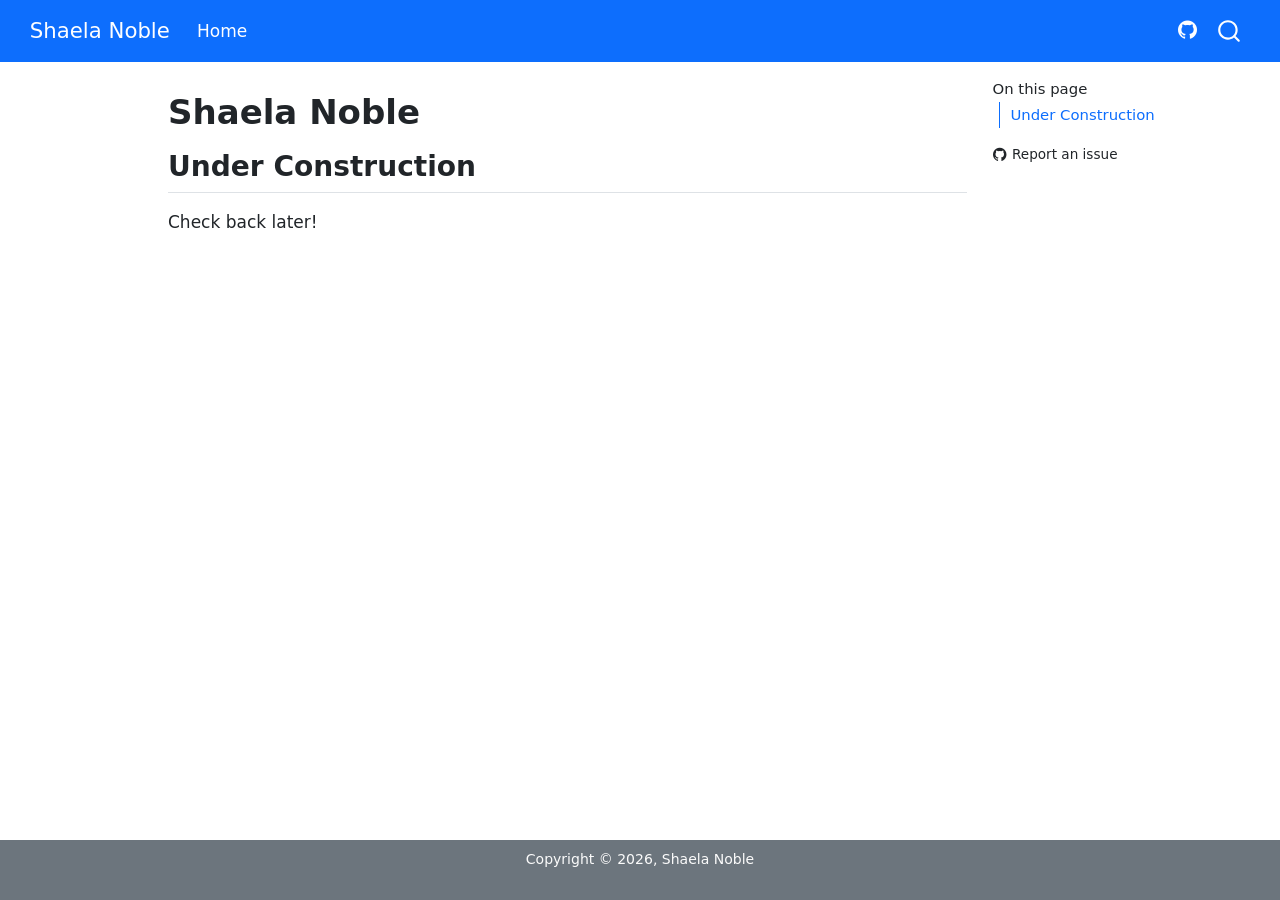
==== index.html @ 44865a8c "Built site for gh-pages" ====
<!DOCTYPE html>
<html xmlns="http://www.w3.org/1999/xhtml" lang="en" xml:lang="en"><head>

<meta charset="utf-8">
<meta name="generator" content="quarto-1.9.38">

<meta name="viewport" content="width=device-width, initial-scale=1.0, user-scalable=yes">


<title>Shaela Noble</title>
<style>
/* Default styles provided by pandoc.
** See https://pandoc.org/MANUAL.html#variables-for-html for config info.
*/
code{white-space: pre-wrap;}
span.smallcaps{font-variant: small-caps;}
div.columns{display: flex; gap: min(4vw, 1.5em);}
div.column{flex: auto; overflow-x: auto;}
div.hanging-indent{margin-left: 1.5em; text-indent: -1.5em;}
ul.task-list{list-style: none;}
ul.task-list li input[type="checkbox"] {
  width: 0.8em;
  margin: 0 0.8em 0.2em -1em; /* quarto-specific, see https://github.com/quarto-dev/quarto-cli/issues/4556 */ 
  vertical-align: middle;
}
</style>


<script src="site_libs/quarto-nav/quarto-nav.js"></script>
<script src="site_libs/quarto-nav/headroom.min.js"></script>
<script src="site_libs/clipboard/clipboard.min.js"></script>
<script src="site_libs/quarto-search/autocomplete.umd.js"></script>
<script src="site_libs/quarto-search/fuse.min.js"></script>
<script src="site_libs/quarto-search/quarto-search.js"></script>
<meta name="quarto:offset" content="./">
<script src="site_libs/quarto-html/quarto.js" type="module"></script>
<script src="site_libs/quarto-html/tabsets/tabsets.js" type="module"></script>
<script src="site_libs/quarto-html/popper.min.js"></script>
<script src="site_libs/quarto-html/tippy.umd.min.js"></script>
<script src="site_libs/quarto-html/anchor.min.js"></script>
<link href="site_libs/quarto-html/tippy.css" rel="stylesheet">
<link href="site_libs/quarto-html/quarto-syntax-highlighting-15634bcf2e68342d4ad2dfa704d543f6.css" rel="stylesheet" id="quarto-text-highlighting-styles">
<script src="site_libs/bootstrap/bootstrap.min.js"></script>
<link href="site_libs/bootstrap/bootstrap-icons.css" rel="stylesheet">
<link href="site_libs/bootstrap/bootstrap-a5e1f6ec0c89de0c92b3266342d8023a.min.css" rel="stylesheet" append-hash="true" id="quarto-bootstrap" data-mode="light">
<script id="quarto-search-options" type="application/json">{
  "location": "navbar",
  "copy-button": false,
  "collapse-after": 3,
  "panel-placement": "end",
  "type": "overlay",
  "limit": 50,
  "keyboard-shortcut": [
    "f",
    "/",
    "s"
  ],
  "show-item-context": false,
  "language": {
    "search-no-results-text": "No results",
    "search-matching-documents-text": "matching documents",
    "search-copy-link-title": "Copy link to search",
    "search-hide-matches-text": "Hide additional matches",
    "search-more-match-text": "more match in this document",
    "search-more-matches-text": "more matches in this document",
    "search-clear-button-title": "Clear",
    "search-text-placeholder": "",
    "search-detached-cancel-button-title": "Cancel",
    "search-submit-button-title": "Submit",
    "search-label": "Search"
  }
}</script>


</head>

<body class="nav-fixed quarto-light">

<div id="quarto-search-results"></div>
  <header id="quarto-header" class="headroom fixed-top">
    <nav class="navbar navbar-expand-lg " data-bs-theme="dark">
      <div class="navbar-container container-fluid">
      <div class="navbar-brand-container mx-auto">
    <a class="navbar-brand" href="./index.html">
    <span class="navbar-title">Shaela Noble</span>
    </a>
  </div>
            <div id="quarto-search" class="" title="Search"></div>
          <button class="navbar-toggler" type="button" data-bs-toggle="collapse" data-bs-target="#navbarCollapse" aria-controls="navbarCollapse" role="menu" aria-expanded="false" aria-label="Toggle navigation" onclick="if (window.quartoToggleHeadroom) { window.quartoToggleHeadroom(); }">
  <span class="navbar-toggler-icon"></span>
</button>
          <div class="collapse navbar-collapse" id="navbarCollapse">
            <ul class="navbar-nav navbar-nav-scroll me-auto">
  <li class="nav-item">
    <a class="nav-link active" href="./index.html" aria-current="page"> 
<span class="menu-text">Home</span></a>
  </li>  
</ul>
            <ul class="navbar-nav navbar-nav-scroll ms-auto">
  <li class="nav-item compact">
    <a class="nav-link" href="https://github.com/shaela-noble/shaela-noble.github.io"> <i class="bi bi-github" role="img">
</i> 
<span class="menu-text"></span></a>
  </li>  
</ul>
          </div> <!-- /navcollapse -->
            <div class="quarto-navbar-tools">
</div>
      </div> <!-- /container-fluid -->
    </nav>
</header>
<!-- content -->
<div id="quarto-content" class="quarto-container page-columns page-rows-contents page-layout-article page-navbar">
<!-- sidebar -->
<!-- margin-sidebar -->
    <div id="quarto-margin-sidebar" class="sidebar margin-sidebar">
        <nav id="TOC" role="doc-toc" class="toc-active">
    <h2 id="toc-title">On this page</h2>
   
  <ul>
  <li><a href="#under-construction" id="toc-under-construction" class="nav-link active" data-scroll-target="#under-construction">Under Construction</a></li>
  </ul>
<div class="toc-actions"><ul><li><a href="https://github.com/shaela-noble/shaela-noble.github.io/issues/new" class="toc-action"><i class="bi bi-github"></i>Report an issue</a></li></ul></div></nav>
    </div>
<!-- main -->
<main class="content" id="quarto-document-content">

<header id="title-block-header" class="quarto-title-block default">
<div class="quarto-title">
<h1 class="title">Shaela Noble</h1>
</div>



<div class="quarto-title-meta">

    
  
    
  </div>
  


</header>


<section id="under-construction" class="level2">
<h2 class="anchored" data-anchor-id="under-construction">Under Construction</h2>
<p>Check back later!</p>


</section>

</main> <!-- /main -->
<script id="quarto-html-after-body" type="application/javascript">
  window.document.addEventListener("DOMContentLoaded", function (event) {
    const icon = "";
    const anchorJS = new window.AnchorJS();
    anchorJS.options = {
      placement: 'right',
      icon: icon
    };
    anchorJS.add('.anchored');
    const isCodeAnnotation = (el) => {
      for (const clz of el.classList) {
        if (clz.startsWith('code-annotation-')) {                     
          return true;
        }
      }
      return false;
    }
    const onCopySuccess = function(e) {
      // button target
      const button = e.trigger;
      // don't keep focus
      button.blur();
      // flash "checked"
      button.classList.add('code-copy-button-checked');
      var currentTitle = button.getAttribute("title");
      button.setAttribute("title", "Copied!");
      let tooltip;
      if (window.bootstrap) {
        button.setAttribute("data-bs-toggle", "tooltip");
        button.setAttribute("data-bs-placement", "left");
        button.setAttribute("data-bs-title", "Copied!");
        tooltip = new bootstrap.Tooltip(button, 
          { trigger: "manual", 
            customClass: "code-copy-button-tooltip",
            offset: [0, -8]});
        tooltip.show();    
      }
      setTimeout(function() {
        if (tooltip) {
          tooltip.hide();
          button.removeAttribute("data-bs-title");
          button.removeAttribute("data-bs-toggle");
          button.removeAttribute("data-bs-placement");
        }
        button.setAttribute("title", currentTitle);
        button.classList.remove('code-copy-button-checked');
      }, 1000);
      // clear code selection
      e.clearSelection();
    }
    const getTextToCopy = function(trigger) {
      const outerScaffold = trigger.parentElement.cloneNode(true);
      const codeEl = outerScaffold.querySelector('code');
      for (const childEl of codeEl.children) {
        if (isCodeAnnotation(childEl)) {
          childEl.remove();
        }
      }
      return codeEl.innerText;
    }
    const clipboard = new window.ClipboardJS('.code-copy-button:not([data-in-quarto-modal])', {
      text: getTextToCopy
    });
    clipboard.on('success', onCopySuccess);
    if (window.document.getElementById('quarto-embedded-source-code-modal')) {
      const clipboardModal = new window.ClipboardJS('.code-copy-button[data-in-quarto-modal]', {
        text: getTextToCopy,
        container: window.document.getElementById('quarto-embedded-source-code-modal')
      });
      clipboardModal.on('success', onCopySuccess);
    }
      var localhostRegex = new RegExp(/^(?:http|https):\/\/localhost\:?[0-9]*\//);
      var mailtoRegex = new RegExp(/^mailto:/);
        var filterRegex = new RegExp("https:\/\/shaela-noble\.github\.io\/");
      var isInternal = (href) => {
          return filterRegex.test(href) || localhostRegex.test(href) || mailtoRegex.test(href);
      }
      // Inspect non-navigation links and adorn them if external
     var links = window.document.querySelectorAll('a[href]:not(.nav-link):not(.navbar-brand):not(.toc-action):not(.sidebar-link):not(.sidebar-item-toggle):not(.pagination-link):not(.no-external):not([aria-hidden]):not(.dropdown-item):not(.quarto-navigation-tool):not(.about-link)');
      for (var i=0; i<links.length; i++) {
        const link = links[i];
        if (!isInternal(link.href)) {
          // undo the damage that might have been done by quarto-nav.js in the case of
          // links that we want to consider external
          if (link.dataset.originalHref !== undefined) {
            link.href = link.dataset.originalHref;
          }
            // target, if specified
            link.setAttribute("target", "_blank");
            if (link.getAttribute("rel") === null) {
              link.setAttribute("rel", "noopener");
            }
        }
      }
    function tippyHover(el, contentFn, onTriggerFn, onUntriggerFn) {
      const config = {
        allowHTML: true,
        maxWidth: 500,
        delay: 100,
        arrow: false,
        appendTo: function(el) {
            return el.parentElement;
        },
        interactive: true,
        interactiveBorder: 10,
        theme: 'quarto',
        placement: 'bottom-start',
      };
      if (contentFn) {
        config.content = contentFn;
      }
      if (onTriggerFn) {
        config.onTrigger = onTriggerFn;
      }
      if (onUntriggerFn) {
        config.onUntrigger = onUntriggerFn;
      }
      window.tippy(el, config); 
    }
    const noterefs = window.document.querySelectorAll('a[role="doc-noteref"]');
    for (var i=0; i<noterefs.length; i++) {
      const ref = noterefs[i];
      tippyHover(ref, function() {
        // use id or data attribute instead here
        let href = ref.getAttribute('data-footnote-href') || ref.getAttribute('href');
        try { href = new URL(href).hash; } catch {}
        const id = href.replace(/^#\/?/, "");
        const note = window.document.getElementById(id);
        if (note) {
          return note.innerHTML;
        } else {
          return "";
        }
      });
    }
    const xrefs = window.document.querySelectorAll('a.quarto-xref');
    const processXRef = (id, note) => {
      // Strip column container classes
      const stripColumnClz = (el) => {
        el.classList.remove("page-full", "page-columns");
        if (el.children) {
          for (const child of el.children) {
            stripColumnClz(child);
          }
        }
      }
      stripColumnClz(note)
      if (id === null || id.startsWith('sec-')) {
        // Special case sections, only their first couple elements
        const container = document.createElement("div");
        if (note.children && note.children.length > 2) {
          container.appendChild(note.children[0].cloneNode(true));
          for (let i = 1; i < note.children.length; i++) {
            const child = note.children[i];
            if (child.tagName === "P" && child.innerText === "") {
              continue;
            } else {
              container.appendChild(child.cloneNode(true));
              break;
            }
          }
          if (window.Quarto?.typesetMath) {
            window.Quarto.typesetMath(container);
          }
          return container.innerHTML
        } else {
          if (window.Quarto?.typesetMath) {
            window.Quarto.typesetMath(note);
          }
          return note.innerHTML;
        }
      } else {
        // Remove any anchor links if they are present
        const anchorLink = note.querySelector('a.anchorjs-link');
        if (anchorLink) {
          anchorLink.remove();
        }
        if (window.Quarto?.typesetMath) {
          window.Quarto.typesetMath(note);
        }
        if (note.classList.contains("callout")) {
          return note.outerHTML;
        } else {
          return note.innerHTML;
        }
      }
    }
    for (var i=0; i<xrefs.length; i++) {
      const xref = xrefs[i];
      tippyHover(xref, undefined, function(instance) {
        instance.disable();
        let url = xref.getAttribute('href');
        let hash = undefined; 
        if (url.startsWith('#')) {
          hash = url;
        } else {
          try { hash = new URL(url).hash; } catch {}
        }
        if (hash) {
          const id = hash.replace(/^#\/?/, "");
          const note = window.document.getElementById(id);
          if (note !== null) {
            try {
              const html = processXRef(id, note.cloneNode(true));
              instance.setContent(html);
            } finally {
              instance.enable();
              instance.show();
            }
          } else {
            // See if we can fetch this
            fetch(url.split('#')[0])
            .then(res => res.text())
            .then(html => {
              const parser = new DOMParser();
              const htmlDoc = parser.parseFromString(html, "text/html");
              const note = htmlDoc.getElementById(id);
              if (note !== null) {
                const html = processXRef(id, note);
                instance.setContent(html);
              } 
            }).finally(() => {
              instance.enable();
              instance.show();
            });
          }
        } else {
          // See if we can fetch a full url (with no hash to target)
          // This is a special case and we should probably do some content thinning / targeting
          fetch(url)
          .then(res => res.text())
          .then(html => {
            const parser = new DOMParser();
            const htmlDoc = parser.parseFromString(html, "text/html");
            const note = htmlDoc.querySelector('main.content');
            if (note !== null) {
              // This should only happen for chapter cross references
              // (since there is no id in the URL)
              // remove the first header
              if (note.children.length > 0 && note.children[0].tagName === "HEADER") {
                note.children[0].remove();
              }
              const html = processXRef(null, note);
              instance.setContent(html);
            } 
          }).finally(() => {
            instance.enable();
            instance.show();
          });
        }
      }, function(instance) {
      });
    }
        let selectedAnnoteEl;
        const selectorForAnnotation = ( cell, annotation) => {
          let cellAttr = 'data-code-cell="' + cell + '"';
          let lineAttr = 'data-code-annotation="' +  annotation + '"';
          const selector = 'span[' + cellAttr + '][' + lineAttr + ']';
          return selector;
        }
        const selectCodeLines = (annoteEl) => {
          const doc = window.document;
          const targetCell = annoteEl.getAttribute("data-target-cell");
          const targetAnnotation = annoteEl.getAttribute("data-target-annotation");
          const annoteSpan = window.document.querySelector(selectorForAnnotation(targetCell, targetAnnotation));
          const lines = annoteSpan.getAttribute("data-code-lines").split(",");
          const lineIds = lines.map((line) => {
            return targetCell + "-" + line;
          })
          let top = null;
          let height = null;
          let parent = null;
          if (lineIds.length > 0) {
              //compute the position of the single el (top and bottom and make a div)
              const el = window.document.getElementById(lineIds[0]);
              top = el.offsetTop;
              height = el.offsetHeight;
              parent = el.parentElement.parentElement;
            if (lineIds.length > 1) {
              const lastEl = window.document.getElementById(lineIds[lineIds.length - 1]);
              const bottom = lastEl.offsetTop + lastEl.offsetHeight;
              height = bottom - top;
            }
            if (top !== null && height !== null && parent !== null) {
              // cook up a div (if necessary) and position it 
              let div = window.document.getElementById("code-annotation-line-highlight");
              if (div === null) {
                div = window.document.createElement("div");
                div.setAttribute("id", "code-annotation-line-highlight");
                div.style.position = 'absolute';
                parent.appendChild(div);
              }
              div.style.top = top - 2 + "px";
              div.style.height = height + 4 + "px";
              div.style.left = 0;
              let gutterDiv = window.document.getElementById("code-annotation-line-highlight-gutter");
              if (gutterDiv === null) {
                gutterDiv = window.document.createElement("div");
                gutterDiv.setAttribute("id", "code-annotation-line-highlight-gutter");
                gutterDiv.style.position = 'absolute';
                const codeCell = window.document.getElementById(targetCell);
                const gutter = codeCell.querySelector('.code-annotation-gutter');
                gutter.appendChild(gutterDiv);
              }
              gutterDiv.style.top = top - 2 + "px";
              gutterDiv.style.height = height + 4 + "px";
            }
            selectedAnnoteEl = annoteEl;
          }
        };
        const unselectCodeLines = () => {
          const elementsIds = ["code-annotation-line-highlight", "code-annotation-line-highlight-gutter"];
          elementsIds.forEach((elId) => {
            const div = window.document.getElementById(elId);
            if (div) {
              div.remove();
            }
          });
          selectedAnnoteEl = undefined;
        };
          // Handle positioning of the toggle
      window.addEventListener(
        "resize",
        throttle(() => {
          elRect = undefined;
          if (selectedAnnoteEl) {
            selectCodeLines(selectedAnnoteEl);
          }
        }, 10)
      );
      function throttle(fn, ms) {
      let throttle = false;
      let timer;
        return (...args) => {
          if(!throttle) { // first call gets through
              fn.apply(this, args);
              throttle = true;
          } else { // all the others get throttled
              if(timer) clearTimeout(timer); // cancel #2
              timer = setTimeout(() => {
                fn.apply(this, args);
                timer = throttle = false;
              }, ms);
          }
        };
      }
        // Attach click handler to the DT
        const annoteDls = window.document.querySelectorAll('dt[data-target-cell]');
        for (const annoteDlNode of annoteDls) {
          annoteDlNode.addEventListener('click', (event) => {
            const clickedEl = event.target;
            if (clickedEl !== selectedAnnoteEl) {
              unselectCodeLines();
              const activeEl = window.document.querySelector('dt[data-target-cell].code-annotation-active');
              if (activeEl) {
                activeEl.classList.remove('code-annotation-active');
              }
              selectCodeLines(clickedEl);
              clickedEl.classList.add('code-annotation-active');
            } else {
              // Unselect the line
              unselectCodeLines();
              clickedEl.classList.remove('code-annotation-active');
            }
          });
        }
    const findCites = (el) => {
      const parentEl = el.parentElement;
      if (parentEl) {
        const cites = parentEl.dataset.cites;
        if (cites) {
          return {
            el,
            cites: cites.split(' ')
          };
        } else {
          return findCites(el.parentElement)
        }
      } else {
        return undefined;
      }
    };
    var bibliorefs = window.document.querySelectorAll('a[role="doc-biblioref"]');
    for (var i=0; i<bibliorefs.length; i++) {
      const ref = bibliorefs[i];
      const citeInfo = findCites(ref);
      if (citeInfo) {
        tippyHover(citeInfo.el, function() {
          var popup = window.document.createElement('div');
          citeInfo.cites.forEach(function(cite) {
            var citeDiv = window.document.createElement('div');
            citeDiv.classList.add('hanging-indent');
            citeDiv.classList.add('csl-entry');
            var biblioDiv = window.document.getElementById('ref-' + cite);
            if (biblioDiv) {
              citeDiv.innerHTML = biblioDiv.innerHTML;
            }
            popup.appendChild(citeDiv);
          });
          return popup.innerHTML;
        });
      }
    }
  });
  </script>
</div> <!-- /content -->
<footer class="footer">
  <div class="nav-footer">
    <div class="nav-footer-left">
      &nbsp;
    </div>   
    <div class="nav-footer-center">
<p>Copyright © 2026, Shaela Noble</p>
<div class="toc-actions d-sm-block d-md-none"><ul><li><a href="https://github.com/shaela-noble/shaela-noble.github.io/issues/new" class="toc-action"><i class="bi bi-github"></i>Report an issue</a></li></ul></div></div>
    <div class="nav-footer-right">
      &nbsp;
    </div>
  </div>
</footer>




</body></html>
---- site_libs/quarto-html/tippy.css ----
.tippy-box[data-animation=fade][data-state=hidden]{opacity:0}[data-tippy-root]{max-width:calc(100vw - 10px)}.tippy-box{position:relative;background-color:#333;color:#fff;border-radius:4px;font-size:14px;line-height:1.4;white-space:normal;outline:0;transition-property:transform,visibility,opacity}.tippy-box[data-placement^=top]>.tippy-arrow{bottom:0}.tippy-box[data-placement^=top]>.tippy-arrow:before{bottom:-7px;left:0;border-width:8px 8px 0;border-top-color:initial;transform-origin:center top}.tippy-box[data-placement^=bottom]>.tippy-arrow{top:0}.tippy-box[data-placement^=bottom]>.tippy-arrow:before{top:-7px;left:0;border-width:0 8px 8px;border-bottom-color:initial;transform-origin:center bottom}.tippy-box[data-placement^=left]>.tippy-arrow{right:0}.tippy-box[data-placement^=left]>.tippy-arrow:before{border-width:8px 0 8px 8px;border-left-color:initial;right:-7px;transform-origin:center left}.tippy-box[data-placement^=right]>.tippy-arrow{left:0}.tippy-box[data-placement^=right]>.tippy-arrow:before{left:-7px;border-width:8px 8px 8px 0;border-right-color:initial;transform-origin:center right}.tippy-box[data-inertia][data-state=visible]{transition-timing-function:cubic-bezier(.54,1.5,.38,1.11)}.tippy-arrow{width:16px;height:16px;color:#333}.tippy-arrow:before{content:"";position:absolute;border-color:transparent;border-style:solid}.tippy-content{position:relative;padding:5px 9px;z-index:1}
---- site_libs/quarto-html/quarto-syntax-highlighting-15634bcf2e68342d4ad2dfa704d543f6.css ----
/* quarto syntax highlight colors */
:root {
  --quarto-hl-ot-color: #003B4F;
  --quarto-hl-at-color: #657422;
  --quarto-hl-ss-color: #20794D;
  --quarto-hl-an-color: #5E5E5E;
  --quarto-hl-fu-color: #4758AB;
  --quarto-hl-st-color: #20794D;
  --quarto-hl-cf-color: #003B4F;
  --quarto-hl-op-color: #5E5E5E;
  --quarto-hl-er-color: #AD0000;
  --quarto-hl-bn-color: #AD0000;
  --quarto-hl-al-color: #AD0000;
  --quarto-hl-va-color: #111111;
  --quarto-hl-bu-color: inherit;
  --quarto-hl-ex-color: inherit;
  --quarto-hl-pp-color: #AD0000;
  --quarto-hl-in-color: #5E5E5E;
  --quarto-hl-vs-color: #20794D;
  --quarto-hl-wa-color: #5E5E5E;
  --quarto-hl-do-color: #5E5E5E;
  --quarto-hl-im-color: #00769E;
  --quarto-hl-ch-color: #20794D;
  --quarto-hl-dt-color: #AD0000;
  --quarto-hl-fl-color: #AD0000;
  --quarto-hl-co-color: #5E5E5E;
  --quarto-hl-cv-color: #5E5E5E;
  --quarto-hl-cn-color: #8f5902;
  --quarto-hl-sc-color: #5E5E5E;
  --quarto-hl-dv-color: #AD0000;
  --quarto-hl-kw-color: #003B4F;
}

/* other quarto variables */
:root {
  --quarto-font-monospace: SFMono-Regular, Menlo, Monaco, Consolas, "Liberation Mono", "Courier New", monospace;
}

/* syntax highlight based on Pandoc's rules */
pre > code.sourceCode > span {
  color: #003B4F;
}

code.sourceCode > span {
  color: #003B4F;
}

div.sourceCode,
div.sourceCode pre.sourceCode {
  color: #003B4F;
}

/* Normal */
code span {
  color: #003B4F;
}

/* Alert */
code span.al {
  color: #AD0000;
  font-style: inherit;
}

/* Annotation */
code span.an {
  color: #5E5E5E;
  font-style: inherit;
}

/* Attribute */
code span.at {
  color: #657422;
  font-style: inherit;
}

/* BaseN */
code span.bn {
  color: #AD0000;
  font-style: inherit;
}

/* BuiltIn */
code span.bu {
  font-style: inherit;
}

/* ControlFlow */
code span.cf {
  color: #003B4F;
  font-weight: bold;
  font-style: inherit;
}

/* Char */
code span.ch {
  color: #20794D;
  font-style: inherit;
}

/* Constant */
code span.cn {
  color: #8f5902;
  font-style: inherit;
}

/* Comment */
code span.co {
  color: #5E5E5E;
  font-style: inherit;
}

/* CommentVar */
code span.cv {
  color: #5E5E5E;
  font-style: italic;
}

/* Documentation */
code span.do {
  color: #5E5E5E;
  font-style: italic;
}

/* DataType */
code span.dt {
  color: #AD0000;
  font-style: inherit;
}

/* DecVal */
code span.dv {
  color: #AD0000;
  font-style: inherit;
}

/* Error */
code span.er {
  color: #AD0000;
  font-style: inherit;
}

/* Extension */
code span.ex {
  font-style: inherit;
}

/* Float */
code span.fl {
  color: #AD0000;
  font-style: inherit;
}

/* Function */
code span.fu {
  color: #4758AB;
  font-style: inherit;
}

/* Import */
code span.im {
  color: #00769E;
  font-style: inherit;
}

/* Information */
code span.in {
  color: #5E5E5E;
  font-style: inherit;
}

/* Keyword */
code span.kw {
  color: #003B4F;
  font-weight: bold;
  font-style: inherit;
}

/* Operator */
code span.op {
  color: #5E5E5E;
  font-style: inherit;
}

/* Other */
code span.ot {
  color: #003B4F;
  font-style: inherit;
}

/* Preprocessor */
code span.pp {
  color: #AD0000;
  font-style: inherit;
}

/* SpecialChar */
code span.sc {
  color: #5E5E5E;
  font-style: inherit;
}

/* SpecialString */
code span.ss {
  color: #20794D;
  font-style: inherit;
}

/* String */
code span.st {
  color: #20794D;
  font-style: inherit;
}

/* Variable */
code span.va {
  color: #111111;
  font-style: inherit;
}

/* VerbatimString */
code span.vs {
  color: #20794D;
  font-style: inherit;
}

/* Warning */
code span.wa {
  color: #5E5E5E;
  font-style: italic;
}

.prevent-inlining {
  content: "</";
}

/*# sourceMappingURL=f23921c56f73e400b49028c9186a1aa0.css.map */
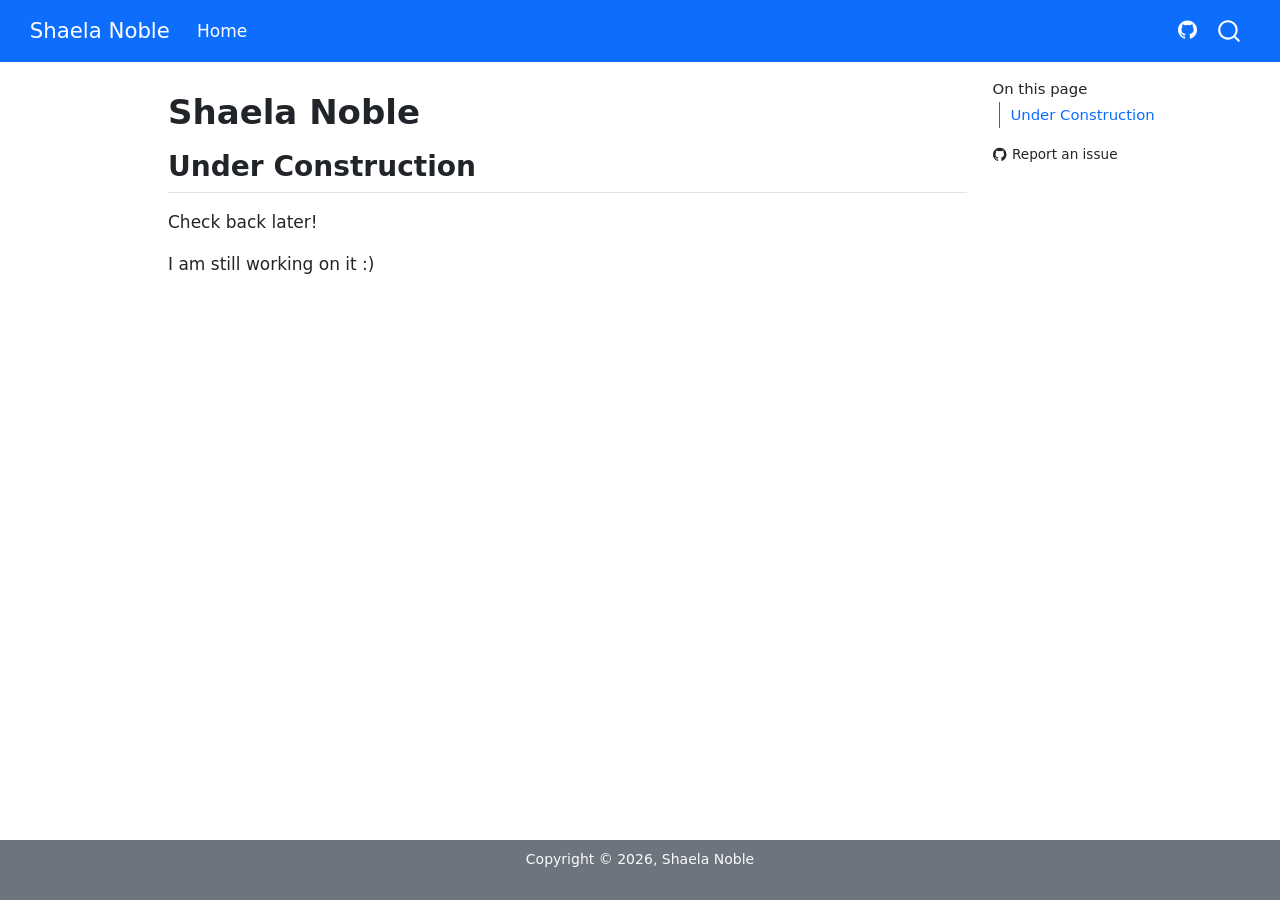
==== commit 9aba7d84: "Built site for gh-pages" ====
--- a/index.html
+++ b/index.html
@@ -147,6 +147,7 @@
 <section id="under-construction" class="level2">
 <h2 class="anchored" data-anchor-id="under-construction">Under Construction</h2>
 <p>Check back later!</p>
+<p>I am still working on it :)</p>
 
 
 </section>
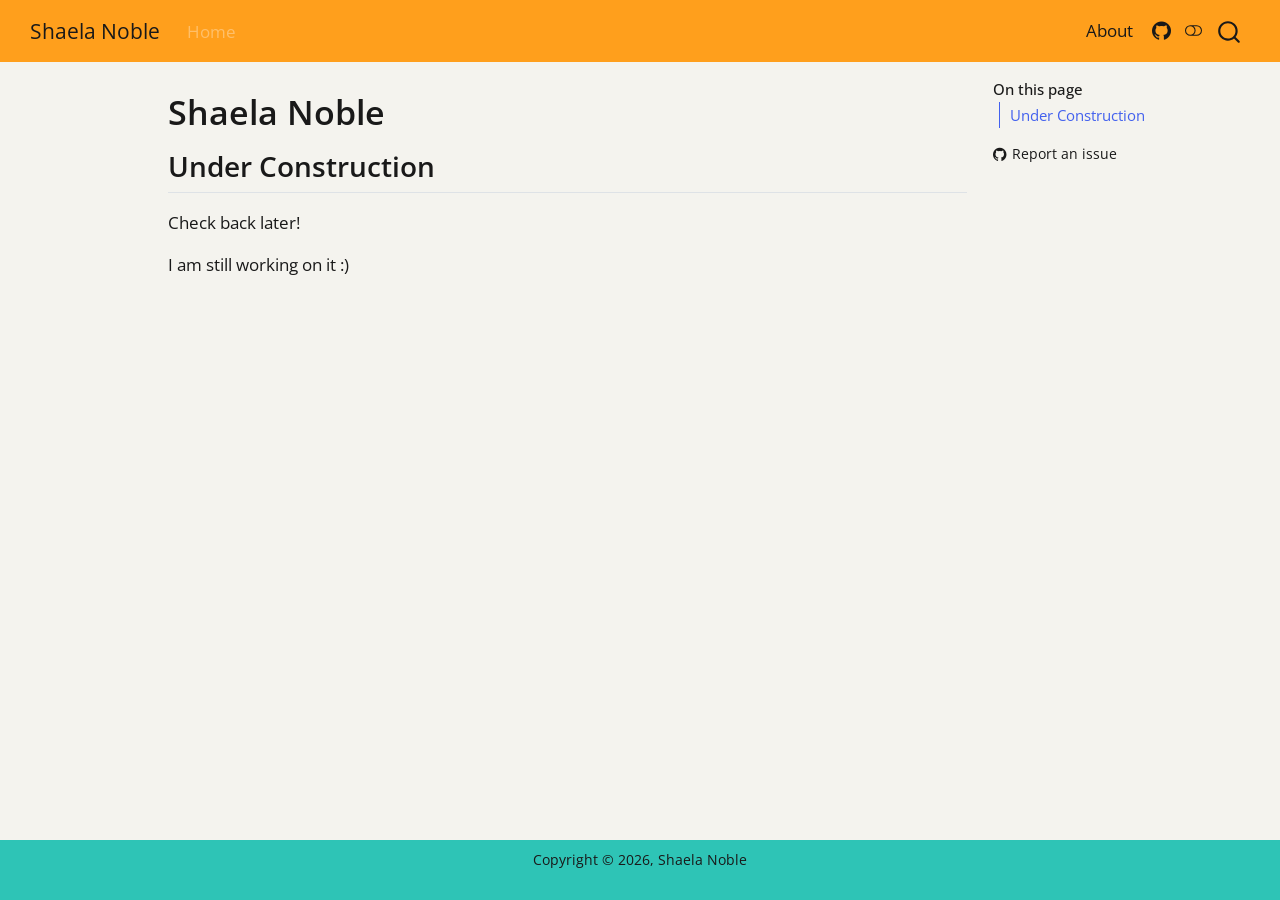
==== commit af8ea65d: "Built site for gh-pages" ====
--- a/index.html
+++ b/index.html
@@ -39,10 +39,14 @@
 <script src="site_libs/quarto-html/tippy.umd.min.js"></script>
 <script src="site_libs/quarto-html/anchor.min.js"></script>
 <link href="site_libs/quarto-html/tippy.css" rel="stylesheet">
-<link href="site_libs/quarto-html/quarto-syntax-highlighting-15634bcf2e68342d4ad2dfa704d543f6.css" rel="stylesheet" id="quarto-text-highlighting-styles">
+<link href="site_libs/quarto-html/quarto-syntax-highlighting-15634bcf2e68342d4ad2dfa704d543f6.css" rel="stylesheet" class="quarto-color-scheme" id="quarto-text-highlighting-styles">
+<link href="site_libs/quarto-html/quarto-syntax-highlighting-dark-0a6b7249c26820e032cb0bd839ff02b1.css" rel="stylesheet" class="quarto-color-scheme quarto-color-alternate" id="quarto-text-highlighting-styles">
+<link href="site_libs/quarto-html/quarto-syntax-highlighting-15634bcf2e68342d4ad2dfa704d543f6.css" rel="stylesheet" class="quarto-color-scheme-extra" id="quarto-text-highlighting-styles">
 <script src="site_libs/bootstrap/bootstrap.min.js"></script>
 <link href="site_libs/bootstrap/bootstrap-icons.css" rel="stylesheet">
-<link href="site_libs/bootstrap/bootstrap-a5e1f6ec0c89de0c92b3266342d8023a.min.css" rel="stylesheet" append-hash="true" id="quarto-bootstrap" data-mode="light">
+<link href="site_libs/bootstrap/bootstrap-62088320dbb3b3bed473ae1095f0f846.min.css" rel="stylesheet" append-hash="true" class="quarto-color-scheme" id="quarto-bootstrap" data-mode="light">
+<link href="site_libs/bootstrap/bootstrap-dark-a79c19274c2e3d142b6124f91d269d42.min.css" rel="stylesheet" append-hash="true" class="quarto-color-scheme quarto-color-alternate" id="quarto-bootstrap" data-mode="light">
+<link href="site_libs/bootstrap/bootstrap-62088320dbb3b3bed473ae1095f0f846.min.css" rel="stylesheet" append-hash="true" class="quarto-color-scheme-extra" id="quarto-bootstrap" data-mode="light">
 <script id="quarto-search-options" type="application/json">{
   "location": "navbar",
   "copy-button": false,
@@ -74,7 +78,169 @@
 
 </head>
 
-<body class="nav-fixed quarto-light">
+<body class="nav-fixed quarto-light"><script id="quarto-html-before-body" type="application/javascript">
+    const toggleBodyColorMode = (bsSheetEl) => {
+      const mode = bsSheetEl.getAttribute("data-mode");
+      const bodyEl = window.document.querySelector("body");
+      if (mode === "dark") {
+        bodyEl.classList.add("quarto-dark");
+        bodyEl.classList.remove("quarto-light");
+      } else {
+        bodyEl.classList.add("quarto-light");
+        bodyEl.classList.remove("quarto-dark");
+      }
+    }
+    const toggleBodyColorPrimary = () => {
+      const bsSheetEl = window.document.querySelector("link#quarto-bootstrap:not([rel=disabled-stylesheet])");
+      if (bsSheetEl) {
+        toggleBodyColorMode(bsSheetEl);
+      }
+    }
+    const setColorSchemeToggle = (alternate) => {
+      const toggles = window.document.querySelectorAll('.quarto-color-scheme-toggle');
+      for (let i=0; i < toggles.length; i++) {
+        const toggle = toggles[i];
+        if (toggle) {
+          if (alternate) {
+            toggle.classList.add("alternate");
+          } else {
+            toggle.classList.remove("alternate");
+          }
+        }
+      }
+    };
+    const toggleColorMode = (alternate) => {
+      // Switch the stylesheets
+      const primaryStylesheets = window.document.querySelectorAll('link.quarto-color-scheme:not(.quarto-color-alternate)');
+      const alternateStylesheets = window.document.querySelectorAll('link.quarto-color-scheme.quarto-color-alternate');
+      manageTransitions('#quarto-margin-sidebar .nav-link', false);
+      if (alternate) {
+        // note: dark is layered on light, we don't disable primary!
+        enableStylesheet(alternateStylesheets);
+        for (const sheetNode of alternateStylesheets) {
+          if (sheetNode.id === "quarto-bootstrap") {
+            toggleBodyColorMode(sheetNode);
+          }
+        }
+      } else {
+        disableStylesheet(alternateStylesheets);
+        enableStylesheet(primaryStylesheets)
+        toggleBodyColorPrimary();
+      }
+      manageTransitions('#quarto-margin-sidebar .nav-link', true);
+      // Switch the toggles
+      setColorSchemeToggle(alternate)
+      // Hack to workaround the fact that safari doesn't
+      // properly recolor the scrollbar when toggling (#1455)
+      if (navigator.userAgent.indexOf('Safari') > 0 && navigator.userAgent.indexOf('Chrome') == -1) {
+        manageTransitions("body", false);
+        window.scrollTo(0, 1);
+        setTimeout(() => {
+          window.scrollTo(0, 0);
+          manageTransitions("body", true);
+        }, 40);
+      }
+    }
+    const disableStylesheet = (stylesheets) => {
+      for (let i=0; i < stylesheets.length; i++) {
+        const stylesheet = stylesheets[i];
+        stylesheet.rel = 'disabled-stylesheet';
+      }
+    }
+    const enableStylesheet = (stylesheets) => {
+      for (let i=0; i < stylesheets.length; i++) {
+        const stylesheet = stylesheets[i];
+        if(stylesheet.rel !== 'stylesheet') { // for Chrome, which will still FOUC without this check
+          stylesheet.rel = 'stylesheet';
+        }
+      }
+    }
+    const manageTransitions = (selector, allowTransitions) => {
+      const els = window.document.querySelectorAll(selector);
+      for (let i=0; i < els.length; i++) {
+        const el = els[i];
+        if (allowTransitions) {
+          el.classList.remove('notransition');
+        } else {
+          el.classList.add('notransition');
+        }
+      }
+    }
+    const isFileUrl = () => {
+      return window.location.protocol === 'file:';
+    }
+    const hasAlternateSentinel = () => {
+      let styleSentinel = getColorSchemeSentinel();
+      if (styleSentinel !== null) {
+        return styleSentinel === "alternate";
+      } else {
+        return false;
+      }
+    }
+    const setStyleSentinel = (alternate) => {
+      const value = alternate ? "alternate" : "default";
+      if (!isFileUrl()) {
+        window.localStorage.setItem("quarto-color-scheme", value);
+      } else {
+        localAlternateSentinel = value;
+      }
+    }
+    const getColorSchemeSentinel = () => {
+      if (!isFileUrl()) {
+        const storageValue = window.localStorage.getItem("quarto-color-scheme");
+        return storageValue != null ? storageValue : localAlternateSentinel;
+      } else {
+        return localAlternateSentinel;
+      }
+    }
+    const toggleGiscusIfUsed = (isAlternate, darkModeDefault) => {
+      const baseTheme = document.querySelector('#giscus-base-theme')?.value ?? 'light';
+      const alternateTheme = document.querySelector('#giscus-alt-theme')?.value ?? 'dark';
+      let newTheme = '';
+      if(authorPrefersDark) {
+        newTheme = isAlternate ? baseTheme : alternateTheme;
+      } else {
+        newTheme = isAlternate ? alternateTheme : baseTheme;
+      }
+      const changeGiscusTheme = () => {
+        // From: https://github.com/giscus/giscus/issues/336
+        const sendMessage = (message) => {
+          const iframe = document.querySelector('iframe.giscus-frame');
+          if (!iframe) return;
+          iframe.contentWindow.postMessage({ giscus: message }, 'https://giscus.app');
+        }
+        sendMessage({
+          setConfig: {
+            theme: newTheme
+          }
+        });
+      }
+      const isGiscussLoaded = window.document.querySelector('iframe.giscus-frame') !== null;
+      if (isGiscussLoaded) {
+        changeGiscusTheme();
+      }
+    };
+    const authorPrefersDark = false;
+    const darkModeDefault = authorPrefersDark;
+      document.querySelector('link#quarto-text-highlighting-styles.quarto-color-scheme-extra').rel = 'disabled-stylesheet';
+      document.querySelector('link#quarto-bootstrap.quarto-color-scheme-extra').rel = 'disabled-stylesheet';
+    let localAlternateSentinel = darkModeDefault ? 'alternate' : 'default';
+    // Dark / light mode switch
+    window.quartoToggleColorScheme = () => {
+      // Read the current dark / light value
+      let toAlternate = !hasAlternateSentinel();
+      toggleColorMode(toAlternate);
+      setStyleSentinel(toAlternate);
+      toggleGiscusIfUsed(toAlternate, darkModeDefault);
+      window.dispatchEvent(new Event('resize'));
+    };
+    // Switch to dark mode if need be
+    if (hasAlternateSentinel()) {
+      toggleColorMode(true);
+    } else {
+      toggleColorMode(false);
+    }
+  </script>
 
 <div id="quarto-search-results"></div>
   <header id="quarto-header" class="headroom fixed-top">
@@ -97,6 +263,10 @@
   </li>  
 </ul>
             <ul class="navbar-nav navbar-nav-scroll ms-auto">
+  <li class="nav-item">
+    <a class="nav-link" href="./about.html"> 
+<span class="menu-text">About</span></a>
+  </li>  
   <li class="nav-item compact">
     <a class="nav-link" href="https://github.com/shaela-noble/shaela-noble.github.io"> <i class="bi bi-github" role="img">
 </i> 
@@ -105,6 +275,7 @@
 </ul>
           </div> <!-- /navcollapse -->
             <div class="quarto-navbar-tools">
+  <a href="" class="quarto-color-scheme-toggle quarto-navigation-tool  px-1" onclick="window.quartoToggleColorScheme(); return false;" title="Toggle dark mode"><i class="bi"></i></a>
 </div>
       </div> <!-- /container-fluid -->
     </nav>
@@ -125,6 +296,7 @@
 <!-- main -->
 <main class="content" id="quarto-document-content">
 
+
 <header id="title-block-header" class="quarto-title-block default">
 <div class="quarto-title">
 <h1 class="title">Shaela Noble</h1>
@@ -155,6 +327,19 @@
 </main> <!-- /main -->
 <script id="quarto-html-after-body" type="application/javascript">
   window.document.addEventListener("DOMContentLoaded", function (event) {
+    // Ensure there is a toggle, if there isn't float one in the top right
+    if (window.document.querySelector('.quarto-color-scheme-toggle') === null) {
+      const a = window.document.createElement('a');
+      a.classList.add('top-right');
+      a.classList.add('quarto-color-scheme-toggle');
+      a.href = "";
+      a.onclick = function() { try { window.quartoToggleColorScheme(); } catch {} return false; };
+      const i = window.document.createElement("i");
+      i.classList.add('bi');
+      a.appendChild(i);
+      window.document.body.appendChild(a);
+    }
+    setColorSchemeToggle(hasAlternateSentinel())
     const icon = "";
     const anchorJS = new window.AnchorJS();
     anchorJS.options = {
--- a/site_libs/quarto-html/quarto-syntax-highlighting-dark-0a6b7249c26820e032cb0bd839ff02b1.css
+++ b/site_libs/quarto-html/quarto-syntax-highlighting-dark-0a6b7249c26820e032cb0bd839ff02b1.css
@@ -0,0 +1,219 @@
+/* quarto syntax highlight colors */
+:root {
+  --quarto-hl-al-color: #f07178;
+  --quarto-hl-an-color: #d4d0ab;
+  --quarto-hl-at-color: #00e0e0;
+  --quarto-hl-bn-color: #d4d0ab;
+  --quarto-hl-bu-color: #abe338;
+  --quarto-hl-ch-color: #abe338;
+  --quarto-hl-co-color: #f8f8f2;
+  --quarto-hl-cv-color: #ffd700;
+  --quarto-hl-cn-color: #ffd700;
+  --quarto-hl-cf-color: #ffa07a;
+  --quarto-hl-dt-color: #ffa07a;
+  --quarto-hl-dv-color: #d4d0ab;
+  --quarto-hl-do-color: #f8f8f2;
+  --quarto-hl-er-color: #f07178;
+  --quarto-hl-ex-color: #00e0e0;
+  --quarto-hl-fl-color: #d4d0ab;
+  --quarto-hl-fu-color: #ffa07a;
+  --quarto-hl-im-color: #abe338;
+  --quarto-hl-in-color: #d4d0ab;
+  --quarto-hl-kw-color: #ffa07a;
+  --quarto-hl-op-color: #ffa07a;
+  --quarto-hl-ot-color: #00e0e0;
+  --quarto-hl-pp-color: #dcc6e0;
+  --quarto-hl-re-color: #00e0e0;
+  --quarto-hl-sc-color: #abe338;
+  --quarto-hl-ss-color: #abe338;
+  --quarto-hl-st-color: #abe338;
+  --quarto-hl-va-color: #00e0e0;
+  --quarto-hl-vs-color: #abe338;
+  --quarto-hl-wa-color: #dcc6e0;
+}
+
+/* other quarto variables */
+:root {
+  --quarto-font-monospace: SFMono-Regular, Menlo, Monaco, Consolas, "Liberation Mono", "Courier New", monospace;
+}
+
+/* syntax highlight based on Pandoc's rules */
+pre > code.sourceCode > span {
+  color: #f8f8f2;
+}
+
+code.sourceCode > span {
+  color: #f8f8f2;
+}
+
+div.sourceCode,
+div.sourceCode pre.sourceCode {
+  color: #f8f8f2;
+}
+
+/* Normal */
+code span {
+  color: #f8f8f2;
+}
+
+/* Alert */
+code span.al {
+  color: #f07178;
+}
+
+/* Annotation */
+code span.an {
+  color: #d4d0ab;
+}
+
+/* Attribute */
+code span.at {
+  color: #00e0e0;
+}
+
+/* BaseN */
+code span.bn {
+  color: #d4d0ab;
+}
+
+/* BuiltIn */
+code span.bu {
+  color: #abe338;
+}
+
+/* ControlFlow */
+code span.cf {
+  font-weight: bold;
+  color: #ffa07a;
+}
+
+/* Char */
+code span.ch {
+  color: #abe338;
+}
+
+/* Constant */
+code span.cn {
+  color: #ffd700;
+}
+
+/* Comment */
+code span.co {
+  font-style: italic;
+  color: #f8f8f2;
+}
+
+/* CommentVar */
+code span.cv {
+  color: #ffd700;
+}
+
+/* Documentation */
+code span.do {
+  color: #f8f8f2;
+}
+
+/* DataType */
+code span.dt {
+  color: #ffa07a;
+}
+
+/* DecVal */
+code span.dv {
+  color: #d4d0ab;
+}
+
+/* Error */
+code span.er {
+  color: #f07178;
+  text-decoration: underline;
+}
+
+/* Extension */
+code span.ex {
+  font-weight: bold;
+  color: #00e0e0;
+}
+
+/* Float */
+code span.fl {
+  color: #d4d0ab;
+}
+
+/* Function */
+code span.fu {
+  color: #ffa07a;
+}
+
+/* Import */
+code span.im {
+  color: #abe338;
+}
+
+/* Information */
+code span.in {
+  color: #d4d0ab;
+}
+
+/* Keyword */
+code span.kw {
+  font-weight: bold;
+  color: #ffa07a;
+}
+
+/* Operator */
+code span.op {
+  color: #ffa07a;
+}
+
+/* Other */
+code span.ot {
+  color: #00e0e0;
+}
+
+/* Preprocessor */
+code span.pp {
+  color: #dcc6e0;
+}
+
+/* RegionMarker */
+code span.re {
+  background-color: #f8f8f2;
+  color: #00e0e0;
+}
+
+/* SpecialChar */
+code span.sc {
+  color: #abe338;
+}
+
+/* SpecialString */
+code span.ss {
+  color: #abe338;
+}
+
+/* String */
+code span.st {
+  color: #abe338;
+}
+
+/* Variable */
+code span.va {
+  color: #00e0e0;
+}
+
+/* VerbatimString */
+code span.vs {
+  color: #abe338;
+}
+
+/* Warning */
+code span.wa {
+  color: #dcc6e0;
+}
+
+.prevent-inlining {
+  content: "</";
+}
+
+/*# sourceMappingURL=175367c052bafc98bd680af3479823f0.css.map */
